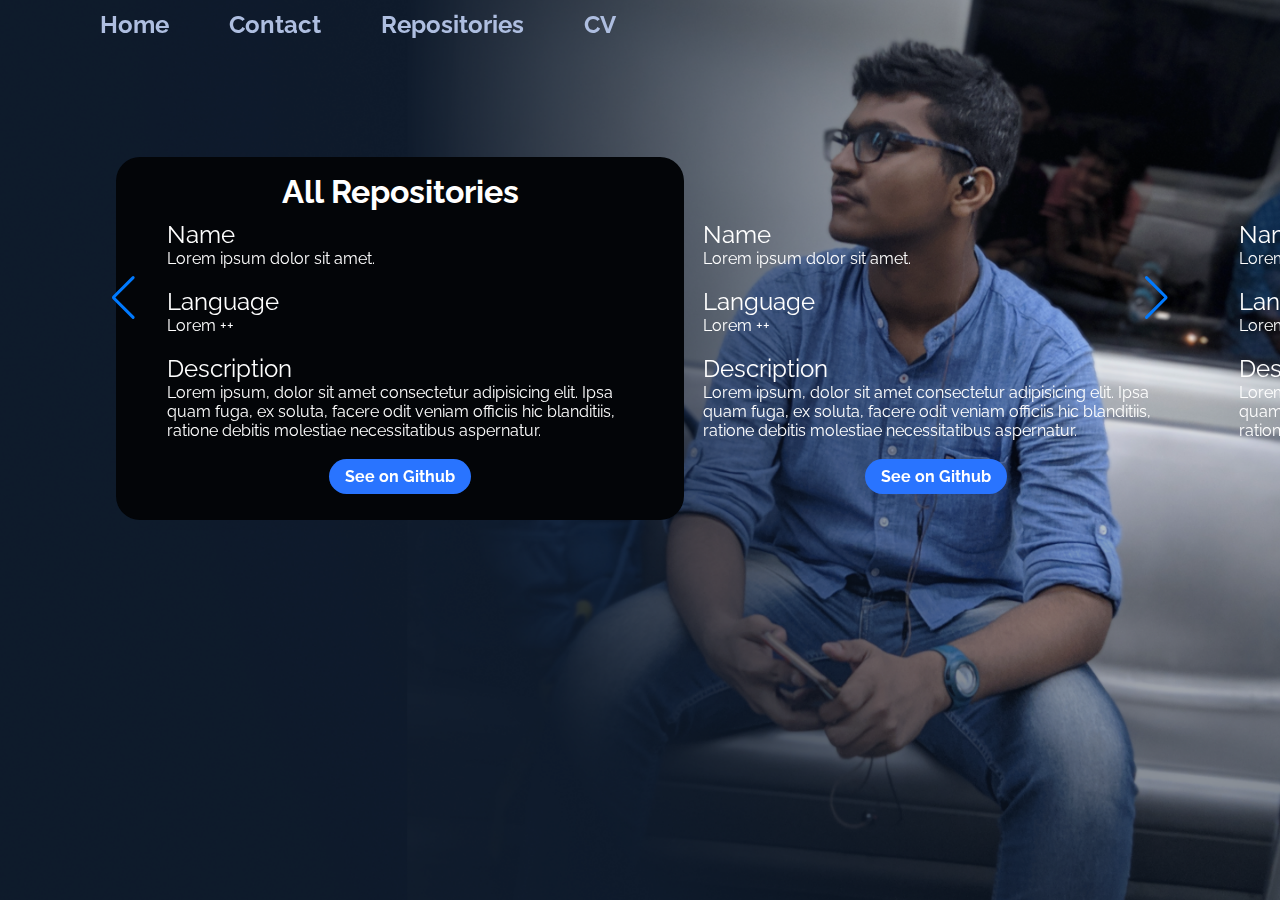
==== repos.html @ dddbb33d "finished redesign on website" ====
<!DOCTYPE html>
<html lang="en">
<head>
    <meta charset="UTF-8">
    <meta http-equiv="X-UA-Compatible" content="IE=edge">
    <meta name="viewport" content="width=device-width, initial-scale=1.0">
    <title>My Github Portfolio</title>
    <link rel="stylesheet" href="./styles/repos.css">
    <link rel="stylesheet" href="https://unpkg.com/swiper/swiper-bundle.min.css"/>
</head>
<nav id="large">
    <li><a href="./index.html" class="nav-link">Home</a></li>
    <li><a href="./contact.html" class="nav-link">Contact</a></li>
    <li><a href="./repos.html" class="nav-link">Repositories</a></li>
    <li><a href="#" class="nav-link">CV</a></li>
</nav>
<nav id="small" class="inactive">
    <li><a href="./index.html" class="nav-link">Home</a></li>
    <li><a href="./contact.html" class="nav-link">Contact</a></li>
    <li><a href="./repos.html" class="nav-link">Repositories</a></li>
    <li><a href="#" class="nav-link">CV</a></li>
</nav>
<button id="menu-btn" onclick="toggleMenu()">
    <img src="./Assets/Menu Logo.png" alt="menu logo">
</button>
<body>
    <header>
        <section>
            <div id="projects-holder">
                <div class="swiper-container mySwiper">
                    <h3 style="text-align: center;font-weight: 700;">All Repositories</h3>
                    <div class="swiper-wrapper" id="projects-view">
                        <div class="swiper-slide">
                            <h4>Name</h4>
                            <p>Lorem ipsum dolor sit amet.</p>
                            <br>
                            <h4>Language</h4>
                            <p>Lorem ++</p>
                            <br>
                            <h4>Description</h4>
                            <p>Lorem ipsum, dolor sit amet consectetur adipisicing elit. Ipsa quam fuga, ex soluta, facere odit veniam officiis hic blanditiis, ratione debitis molestiae necessitatibus aspernatur.</p>
                            <br>
                            <a href="#" class="git-link">See on Github</a>
                        </div>
                        <div class="swiper-slide">
                            <h4>Name</h4>
                            <p>Lorem ipsum dolor sit amet.</p>
                            <br>
                            <h4>Language</h4>
                            <p>Lorem ++</p>
                            <br>
                            <h4>Description</h4>
                            <p>Lorem ipsum, dolor sit amet consectetur adipisicing elit. Ipsa quam fuga, ex soluta, facere odit veniam officiis hic blanditiis, ratione debitis molestiae necessitatibus aspernatur.</p>
                            <br>
                            <a href="#" class="git-link">See on Github</a>
                        </div>
                        <div class="swiper-slide">
                            <h4>Name</h4>
                            <p>Lorem ipsum dolor sit amet.</p>
                            <br>
                            <h4>Language</h4>
                            <p>Lorem ++</p>
                            <br>
                            <h4>Description</h4>
                            <p>Lorem ipsum, dolor sit amet consectetur adipisicing elit. Ipsa quam fuga, ex soluta, facere odit veniam officiis hic blanditiis, ratione debitis molestiae necessitatibus aspernatur.</p>
                            <br>
                            <a href="#" class="git-link">See on Github</a>
                        </div>
                        <div class="swiper-slide">
                            <h4>Name</h4>
                            <p>Lorem ipsum dolor sit amet.</p>
                            <br>
                            <h4>Language</h4>
                            <p>Lorem ++</p>
                            <br>
                            <h4>Description</h4>
                            <p>Lorem ipsum, dolor sit amet consectetur adipisicing elit. Ipsa quam fuga, ex soluta, facere odit veniam officiis hic blanditiis, ratione debitis molestiae necessitatibus aspernatur.</p>
                            <br>
                            <a href="#" class="git-link">See on Github</a>
                        </div>
                        <div class="swiper-slide">
                            <h4>Name</h4>
                            <p>Lorem ipsum dolor sit amet.</p>
                            <br>
                            <h4>Language</h4>
                            <p>Lorem ++</p>
                            <br>
                            <h4>Description</h4>
                            <p>Lorem ipsum, dolor sit amet consectetur adipisicing elit. Ipsa quam fuga, ex soluta, facere odit veniam officiis hic blanditiis, ratione debitis molestiae necessitatibus aspernatur.</p>
                            <br>
                            <a href="#" class="git-link">See on Github</a>
                        </div>
                    </div>
                    <div class="swiper-button-next"></div>
                    <div class="swiper-button-prev"></div>
                    <div class="swiper-pagination"></div>
                </div>
        </section>

        <script src="https://unpkg.com/swiper/swiper-bundle.min.js"></script>
    </header>
</body>
<script src="./js/repos.js"></script>
</html>
---- styles/repos.css ----
@import url("https://fonts.googleapis.com/css2?family=Raleway:wght@200;400;700;900&display=swap");
* {
  padding: 0;
  margin: 0;
  -webkit-box-sizing: border-box;
          box-sizing: border-box;
  font-family: "Raleway";
}

html {
  font-size: 16px;
}

@media screen and (max-width: 600px) {
  html {
    font-size: 12px;
  }
}

body {
  background-color: #101c2e;
  color: white;
}

h1, h2, h3, h4, p {
  color: inherit;
}

h1 {
  font-size: 4rem;
  font-weight: 700;
}

h2 {
  font-size: 3rem;
  font-weight: 700;
}

h3 {
  font-size: 2rem;
  font-weight: 400;
}

h4 {
  font-size: 1.5rem;
  font-weight: 400;
}

p {
  font-size: 1rem;
  font-weight: 400;
}

#small {
  display: -webkit-box;
  display: -ms-flexbox;
  display: flex;
  -webkit-box-orient: vertical;
  -webkit-box-direction: normal;
      -ms-flex-direction: column;
          flex-direction: column;
  -webkit-box-pack: center;
      -ms-flex-pack: center;
          justify-content: center;
  -webkit-box-align: center;
      -ms-flex-align: center;
          align-items: center;
  -ms-flex-wrap: nowrap;
      flex-wrap: nowrap;
  position: fixed;
  top: 0;
  left: 0;
  width: 100vw;
  height: 100vh;
  z-index: 99;
  background-color: #101c2e;
  margin: 0;
  gap: 2em;
}

#small li {
  padding: 0.5em 1em;
  border-radius: 10px;
}

#small li a {
  opacity: 1;
  margin: auto;
  font-size: 1.5rem;
}

@media screen and (min-width: 700px) {
  #small {
    display: none;
  }
}

#small.inactive {
  display: none;
}

nav {
  position: fixed;
  left: 0;
  z-index: 1;
  top: 0;
  margin: 10px 100px;
  display: -webkit-box;
  display: -ms-flexbox;
  display: flex;
  font-size: 1.5rem;
  list-style: none;
  gap: 2.5em;
}

nav a {
  text-decoration: none;
  color: #aebee0;
  font-weight: 700;
}

@media screen and (max-width: 700px) {
  #large {
    display: none;
  }
}

header {
  height: 100vh;
  width: 100%;
  background: url("../Assets/header_bg.png");
  background-position: top right;
  background-size: cover;
  background-repeat: no-repeat;
}

@media screen and (max-width: 500px) {
  header {
    background-position: top right -150px;
  }
}

header section {
  margin: 0px 100px;
  position: relative;
  top: 4rem;
  color: white;
}

@media screen and (max-width: 600px) {
  header section {
    margin: 0px 10px;
  }
}

header section #projects-holder {
  padding: 0.8rem 1em;
  max-width: 600px;
  min-height: 400px;
}

header section #projects-holder .swiper-container {
  margin-top: 5em;
  height: 100%;
  width: 100%;
  background-color: #030508;
  padding: 1rem;
  border-radius: 1.5rem;
}

header section #projects-holder .swiper-container .swiper-wrapper .swiper-slide {
  text-align: left;
  padding: 10px 2.2em;
  display: -webkit-box;
  display: -ms-flexbox;
  display: flex;
  -webkit-box-orient: vertical;
  -webkit-box-direction: normal;
      -ms-flex-direction: column;
          flex-direction: column;
  -webkit-box-pack: center;
      -ms-flex-pack: center;
          justify-content: center;
}

header section #projects-holder .swiper-container .swiper-wrapper .swiper-slide a {
  margin: 0px auto;
  font-weight: 700;
  text-decoration: none;
  color: inherit;
  padding: 0.5em 1em;
  background-color: #2974ff;
  border-radius: 100px;
}

#menu-btn {
  position: fixed;
  margin: 15px 10px;
  right: 0;
  top: 0;
  height: 2rem;
  z-index: 9999;
  width: 2rem;
  outline: none;
  border: none;
  background: none;
}

#menu-btn img {
  width: 100%;
  height: 100%;
}

@media screen and (min-width: 700px) {
  #menu-btn {
    display: none;
  }
}
/*# sourceMappingURL=repos.css.map */
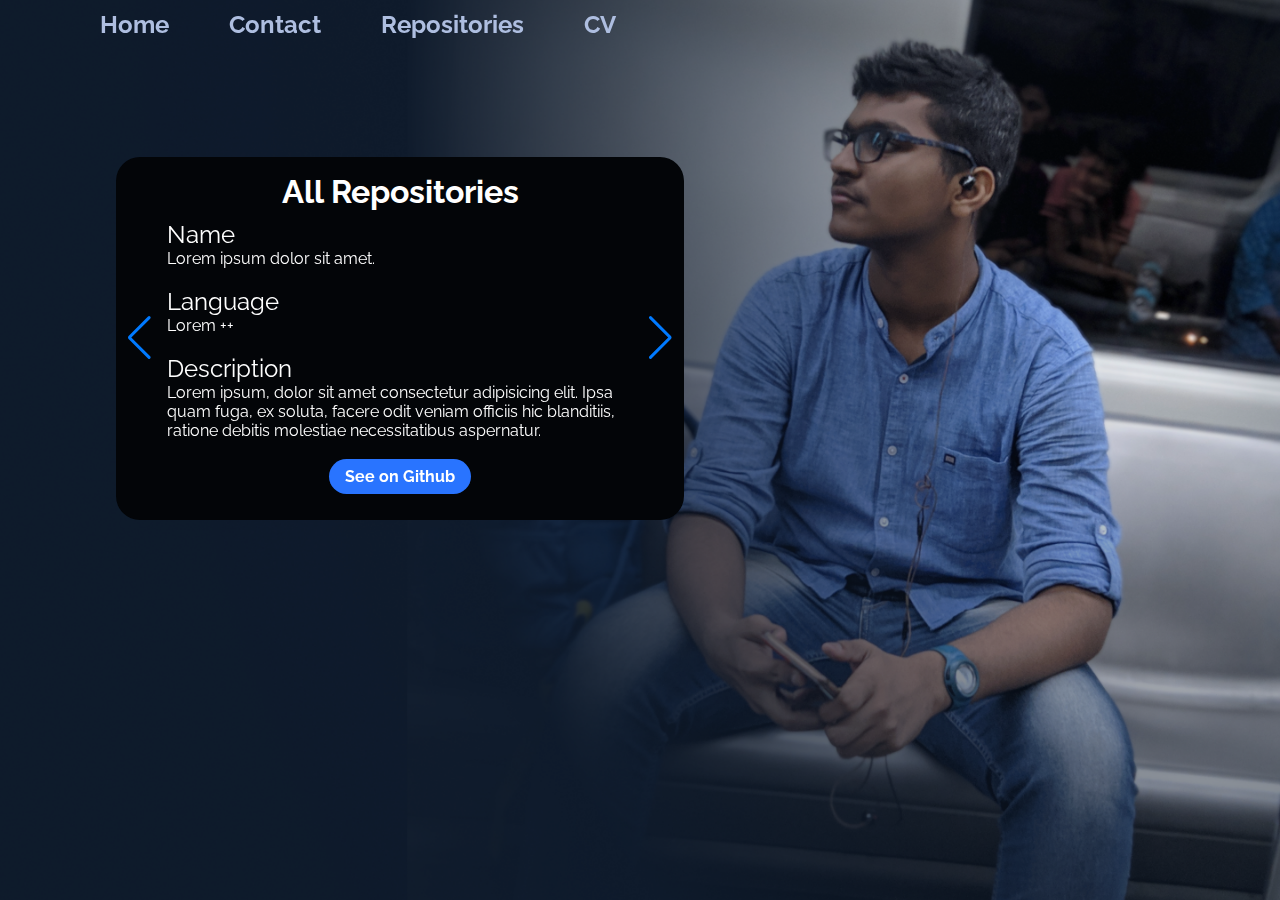
==== commit 8ee882f0: "fixed swiper issue" ====
--- a/repos.html
+++ b/repos.html
@@ -91,6 +91,7 @@
                             <a href="#" class="git-link">See on Github</a>
                         </div>
                     </div>
+
                     <div class="swiper-button-next"></div>
                     <div class="swiper-button-prev"></div>
                     <div class="swiper-pagination"></div>
--- a/styles/repos.css
+++ b/styles/repos.css
@@ -159,6 +159,10 @@
   min-height: 400px;
 }
 
+header section #projects-holder .swiper-pagination {
+  position: relative !important;
+}
+
 header section #projects-holder .swiper-container {
   margin-top: 5em;
   height: 100%;
@@ -166,6 +170,8 @@
   background-color: #030508;
   padding: 1rem;
   border-radius: 1.5rem;
+  overflow: hidden;
+  position: relative;
 }
 
 header section #projects-holder .swiper-container .swiper-wrapper .swiper-slide {
